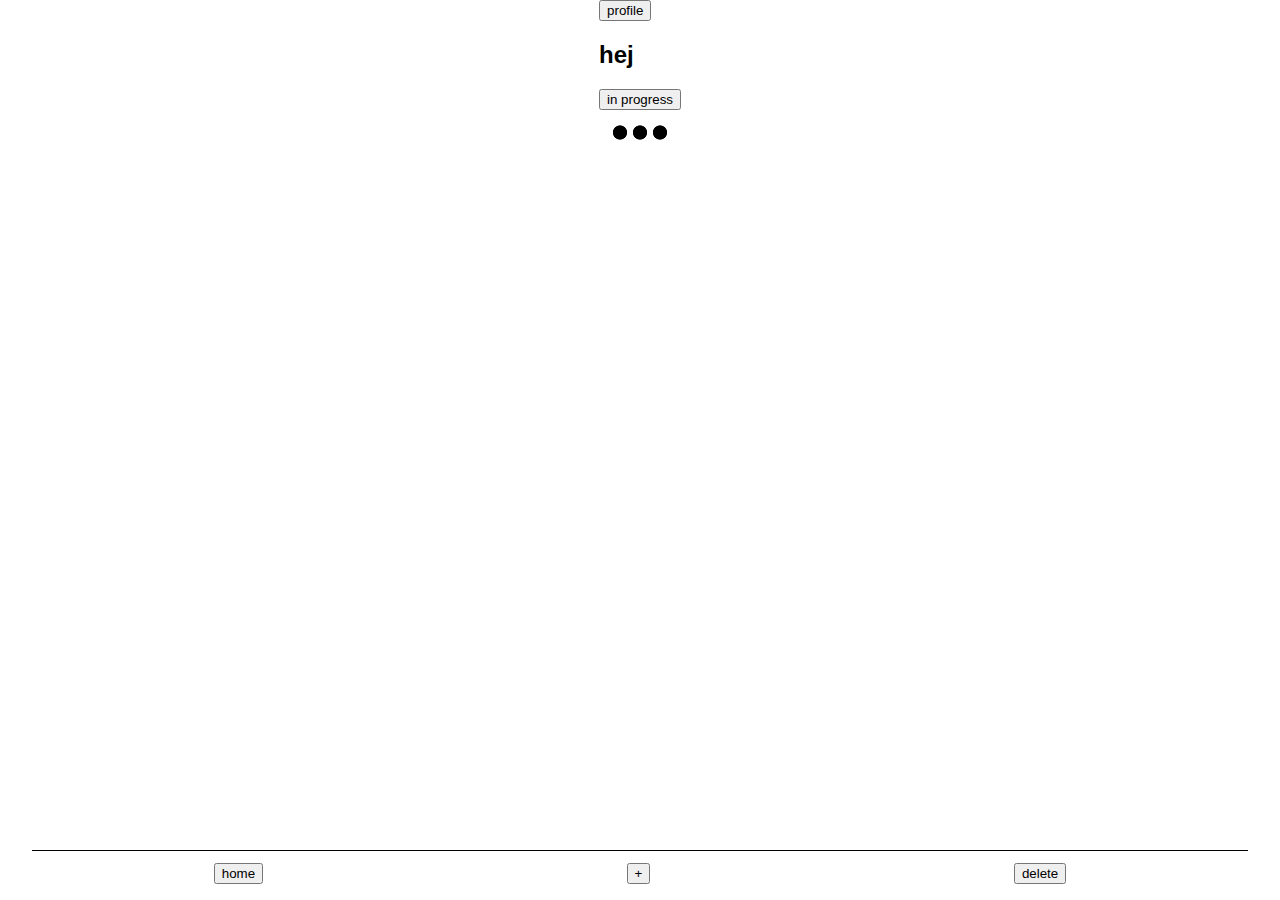
==== index.html @ ede0f0e0 "done a lot" ====
<!DOCTYPE html>
<!--[if lt IE 7]>      <html class="no-js lt-ie9 lt-ie8 lt-ie7"> <![endif]-->
<!--[if IE 7]>         <html class="no-js lt-ie9 lt-ie8"> <![endif]-->
<!--[if IE 8]>         <html class="no-js lt-ie9"> <![endif]-->
<!--[if gt IE 8]>      <html class="no-js"> <!--<![endif]-->
<html>
    <head>
        <meta charset="utf-8">
        <meta http-equiv="X-UA-Compatible" content="IE=edge">
        <title></title>
        <meta name="description" content="">
        <meta name="viewport" content="width=device-width, initial-scale=1">
        <link rel="stylesheet" href="assets/css/site.css"> 
         <script src="assets/js/app.js" defer></script>
    </head>
    <body>
     <header>
      
        <button id="profileButton">profile</button>
        <h2 id="nameField">hej</h2>
        <button id="inProgressButton">in progress</button>
     </header>
<main id="mainContent" class="loader">

</main>
<footer>
    <button id="homeButton">home</button>
    <button id="newButton">+</button>
    <button id="deleteButton">delete</button>
</footer>
    </body>
</html>
---- assets/css/site.css ----
body {
    background-color: rgb(255, 255, 255);
    margin: 0px;
    padding: 0px;
    font-family: 'Arial', sans-serif;
    font-size: 16px;
    display: flex;
    flex-direction: column;
 
    align-items: center;
}

footer {
    position: fixed;
width: 95%;
    background-color: rgb(255, 255, 255);
    bottom: 0px;
   
    margin-bottom: 0px;
    padding-top: 12px;
    padding-bottom: 16px;
    border-top: 1px black solid;
    display: flex;
    flex-direction: row;
    justify-content: space-around;
    align-items: center;    

}
main {
    width: 100%;
    background-color: rgb(243, 231, 163);
    margin-left: 8px;
    margin-right: 8px;
    margin-top: 8px;
    margin-bottom: 16px;
    display: flex;
    flex-direction: column;
}


.loader {
    width: 60px;
    aspect-ratio: 2;
    --_g: no-repeat radial-gradient(circle closest-side,#000 90%,#0000);
    background: 
      var(--_g) 0%   50%,
      var(--_g) 50%  50%,
      var(--_g) 100% 50%;
    background-size: calc(100%/3) 50%;
    animation: l3 1s infinite linear;
  }
  @keyframes l3 {
      20%{background-position:0%   0%, 50%  50%,100%  50%}
      40%{background-position:0% 100%, 50%   0%,100%  50%}
      60%{background-position:0%  50%, 50% 100%,100%   0%}
      80%{background-position:0%  50%, 50%  50%,100% 100%}
  }
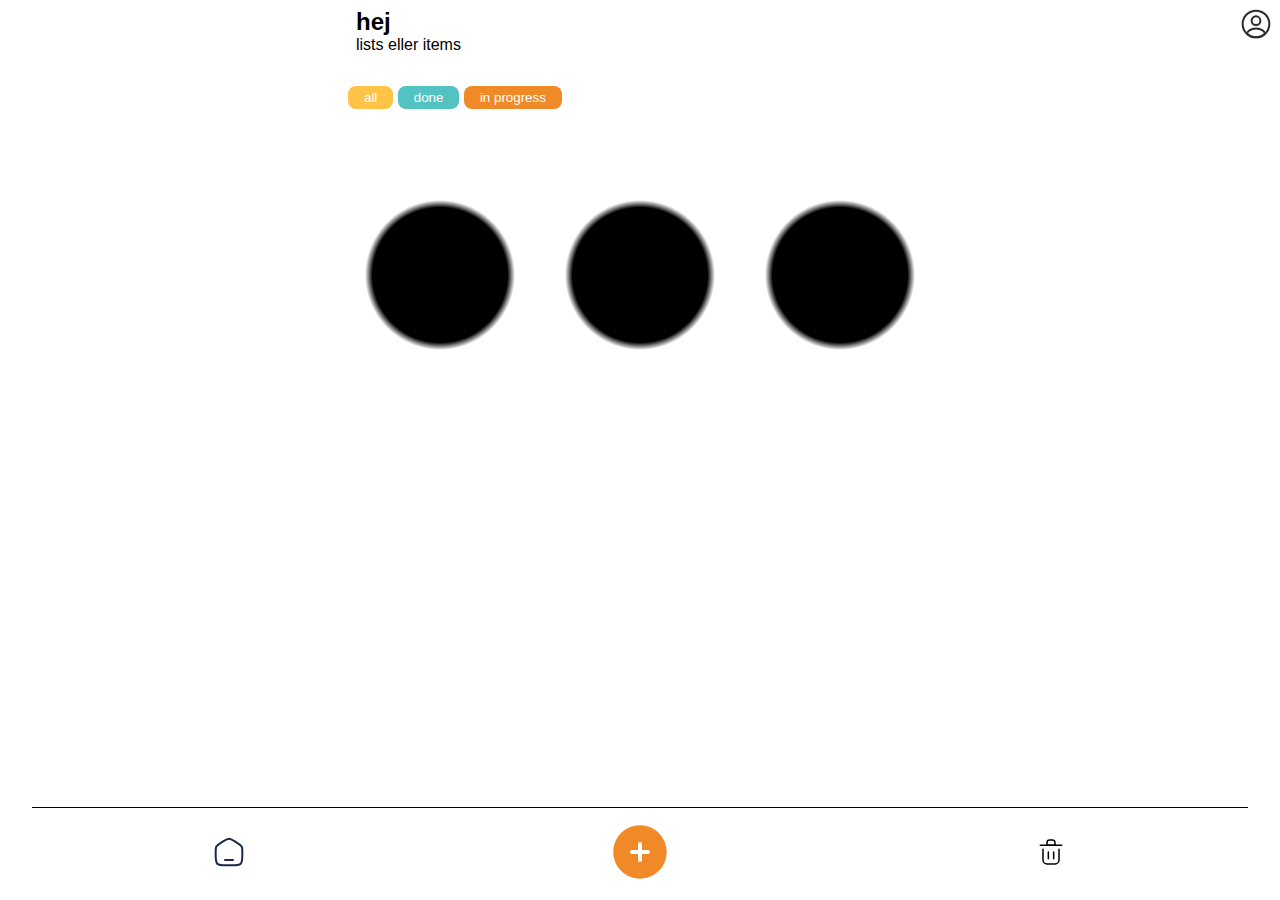
==== commit ab6a691a: "styling" ====
--- a/index.html
+++ b/index.html
@@ -15,18 +15,35 @@
     </head>
     <body>
      <header>
-      
-        <button id="profileButton">profile</button>
-        <h2 id="nameField">hej</h2>
-        <button id="inProgressButton">in progress</button>
+
+        <section id="headerTop">
+            <section id="headerInfo">
+               <h2 id="nameField">hej</h2> 
+               <span id="headerDescription">lists eller items</span>
+            </section>
+            
+               <img id="profileButton" src="assets/img/profile.svg" alt="profile">
+        </section>
+
+        <section id="headerBottom">
+            <button id="allButton">all</button> 
+            <button id="doneButton">done</button> 
+           <button id="inProgressButton">in progress</button>  
+        </section>
+       
      </header>
+
 <main id="mainContent" class="loader">
 
 </main>
 <footer>
-    <button id="homeButton">home</button>
-    <button id="newButton">+</button>
-    <button id="deleteButton">delete</button>
+    
+    <img id="homeButton" src="assets/img/home.svg" alt="home">
+    <img id="newButton" src="assets/img/add.svg" alt="new">
+    <img id="deleteButton" src="assets/img/delete.svg" alt="delete">
+   
 </footer>
+
+
     </body>
 </html>--- a/assets/css/site.css
+++ b/assets/css/site.css
@@ -1,21 +1,105 @@
+/*CSS color vars from color picker*/
+:root {
+ /*    --color-inProgress:#5593f3; */
+    --color-all:#ffc348;
+    --color-done:#52c2c3;
+    --color-inProgress:#f08928;
+    }
+
 body {
     background-color: rgb(255, 255, 255);
     margin: 0px;
     padding: 0px;
     font-family: 'Arial', sans-serif;
-    font-size: 16px;
     display: flex;
     flex-direction: column;
- 
-    align-items: center;
-}
+    align-items: center;
+    max-width: 600px;
+    margin: 0 auto;
+}
+
+h1 h2 h3 h4 h5 h6 {
+    margin: 0px;
+    padding: 0px;
+    box-sizing: border-box;
+}
+
+header{
+    width: 100%;
+    background-color: rgb(255, 255, 255);
+    padding: 8px;
+    box-sizing: border-box;
+
+}
+
+#headerTop{
+    display: flex;
+    flex-direction: row;
+    justify-content: space-between;
+    align-items: center;
+    width: 100%;
+    padding-left: 8px;
+    padding-right: 8px;
+}
+
+#headerInfo{
+    display: flex;
+    flex-direction: column;
+   
+}
+
+#headerInfo h2{
+margin: 0px;
+padding: 0px;
+box-sizing: border-box;
+}
+
+
+header button{
+    background-color: rgb(248, 123, 7);
+    color: rgb(255, 255, 255);
+    border: none;
+    border-radius: 8px;
+    cursor: pointer;
+    padding-left: 16px;
+    padding-right: 16px;
+    padding-top: 4px;
+    padding-bottom: 4px;
+
+    margin: 0px;
+    box-sizing: border-box;
+}
+
+
+
+#headerBottom{
+    margin-top: 32px;
+}
+
+#doneButton{
+    background-color:var(--color-done);
+    color: rgb(255, 255, 255);
+}
+
+#inProgressButton{
+    background-color: var(--color-inProgress);
+    color: rgb(255, 255, 255);
+}
+
+#allButton{
+    background-color: var(--color-all);
+    color: rgb(255, 255, 255);
+}
+
+
+
 
 footer {
     position: fixed;
-width: 95%;
-    background-color: rgb(255, 255, 255);
+    width: 95%;
+    background-color: rgb(255, 255, 255);
+    border-top: #000000 solid 1px;
     bottom: 0px;
-   
     margin-bottom: 0px;
     padding-top: 12px;
     padding-bottom: 16px;
@@ -23,35 +107,102 @@
     display: flex;
     flex-direction: row;
     justify-content: space-around;
-    align-items: center;    
-
-}
-main {
+    align-items: center;
+
+}
+
+
+#mainContent {
     width: 100%;
-    background-color: rgb(243, 231, 163);
+    display: flex;
+    flex-direction: column;
+    align-items: center;
+    justify-content: center;
+    padding: 0px;
     margin-left: 8px;
     margin-right: 8px;
     margin-top: 8px;
     margin-bottom: 16px;
-    display: flex;
-    flex-direction: column;
-}
+
+
+
+}
+
 
 
 .loader {
     width: 60px;
     aspect-ratio: 2;
-    --_g: no-repeat radial-gradient(circle closest-side,#000 90%,#0000);
-    background: 
-      var(--_g) 0%   50%,
-      var(--_g) 50%  50%,
-      var(--_g) 100% 50%;
+    --_g: no-repeat radial-gradient(circle closest-side, #000 90%, #0000);
+    background:
+        var(--_g) 0% 50%,
+        var(--_g) 50% 50%,
+        var(--_g) 100% 50%;
     background-size: calc(100%/3) 50%;
     animation: l3 1s infinite linear;
-  }
-  @keyframes l3 {
-      20%{background-position:0%   0%, 50%  50%,100%  50%}
-      40%{background-position:0% 100%, 50%   0%,100%  50%}
-      60%{background-position:0%  50%, 50% 100%,100%   0%}
-      80%{background-position:0%  50%, 50%  50%,100% 100%}
-  }
+}
+
+@keyframes l3 {
+    20% {
+        background-position: 0% 0%, 50% 50%, 100% 50%
+    }
+
+    40% {
+        background-position: 0% 100%, 50% 0%, 100% 50%
+    }
+
+    60% {
+        background-position: 0% 50%, 50% 100%, 100% 0%
+    }
+
+    80% {
+        background-position: 0% 50%, 50% 50%, 100% 100%
+    }
+}
+
+.todoListItem {
+display: flex;
+    flex-direction: row;
+    justify-content: space-between;
+    align-items: top;
+    padding-left: 8px;
+    margin: 4px 0px;
+    background-color: rgb(255, 255, 255);
+    border: #000000 solid 1px;
+    border-radius: 8px;
+    box-shadow: 0px 2px 4px rgba(0, 0, 0, 1);
+    width: 90%;
+}
+
+.todoListItem:hover {
+    background-color: rgb(240, 240, 240);
+    cursor: pointer;
+}
+
+.deleteIcon{
+    width: 30px;
+    height: 30px;
+
+}
+#profileButton{
+    position: absolute;
+    top: 8px;
+    right: 8px;
+    width: 32px;
+    height: 32px;
+}
+
+#deleteButton{
+    width: 32px;
+    height: 32px;
+}
+
+#homeButton{
+    width: 32px;
+    height: 32px;
+}
+
+#newButton{
+    width: 64px;
+    height: 64px;
+}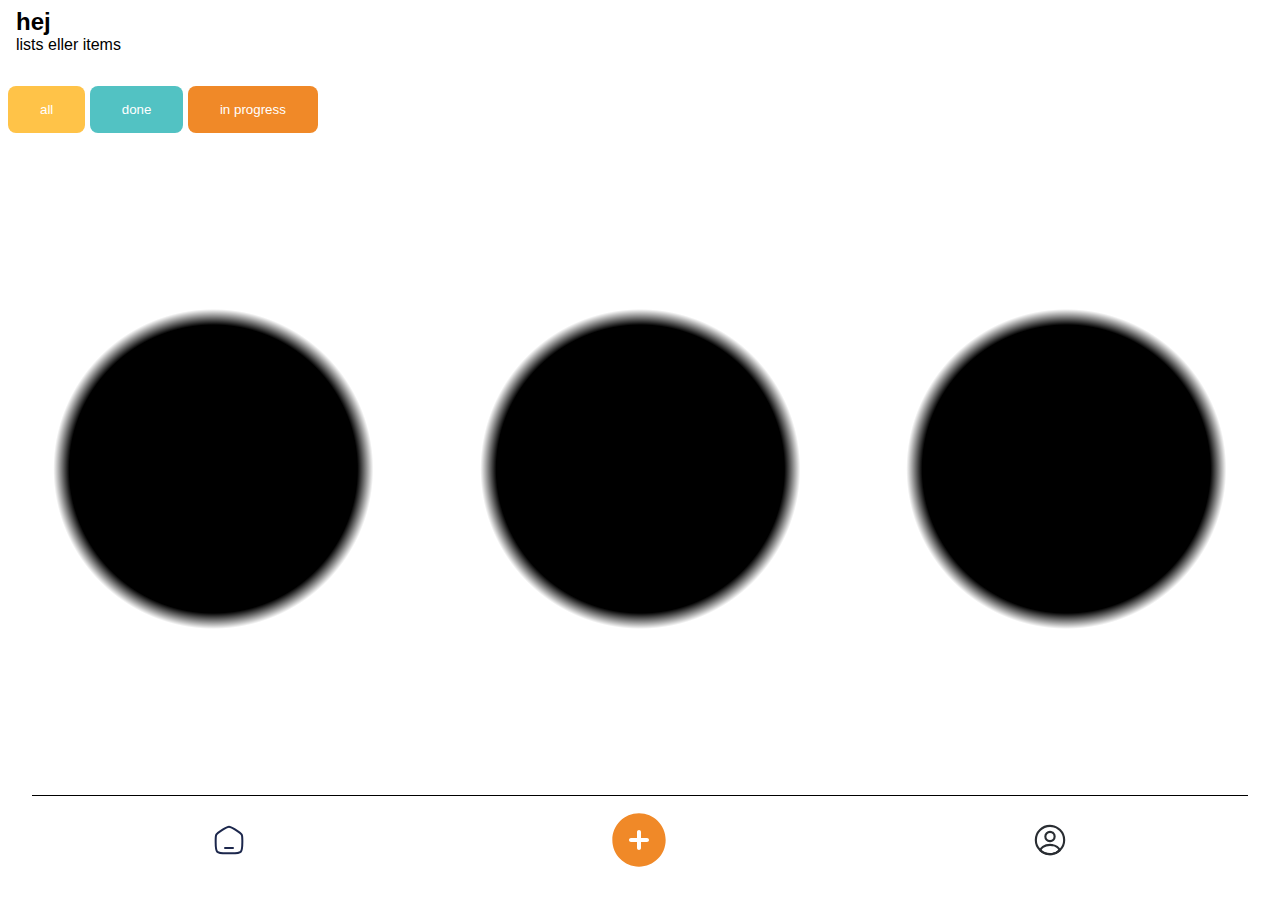
==== commit d546dd6e: "refactor med procent opsætning" ====
--- a/index.html
+++ b/index.html
@@ -22,7 +22,7 @@
                <span id="headerDescription">lists eller items</span>
             </section>
             
-               <img id="profileButton" src="assets/img/profile.svg" alt="profile">
+            <!--    <img id="profileButton" src="assets/img/profile.svg" alt="profile"> -->
         </section>
 
         <section id="headerBottom">
@@ -40,8 +40,9 @@
     
     <img id="homeButton" src="assets/img/home.svg" alt="home">
     <img id="newButton" src="assets/img/add.svg" alt="new">
-    <img id="deleteButton" src="assets/img/delete.svg" alt="delete">
-   
+    <img id="profileButton" src="assets/img/profile.svg" alt="profile">
+   <!--  <img id="deleteButton" src="assets/img/delete.svg" alt="delete">
+    -->
 </footer>
 
 
--- a/assets/css/site.css
+++ b/assets/css/site.css
@@ -1,21 +1,24 @@
 /*CSS color vars from color picker*/
 :root {
- /*    --color-inProgress:#5593f3; */
-    --color-all:#ffc348;
-    --color-done:#52c2c3;
-    --color-inProgress:#f08928;
-    }
+    /*    --color-inProgress:#5593f3; */
+    --color-all: #ffc348;
+    --color-done: #52c2c3;
+    --color-inProgress: #f08928;
+    --color-ok:  #52c37d;
+    --color-delete: #f34848;
+}
 
 body {
     background-color: rgb(255, 255, 255);
     margin: 0px;
     padding: 0px;
     font-family: 'Arial', sans-serif;
+
     display: flex;
     flex-direction: column;
     align-items: center;
-    max-width: 600px;
-    margin: 0 auto;
+   
+
 }
 
 h1 h2 h3 h4 h5 h6 {
@@ -24,7 +27,52 @@
     box-sizing: border-box;
 }
 
-header{
+p{
+    margin: 0px;
+    padding: 0px;
+    box-sizing: border-box;
+}
+
+input{
+    width: 100%;
+    padding: 12px;
+    border-radius: 8px;
+    border: #000000 solid 1px;
+    box-sizing: border-box;
+    margin-bottom: 16px;
+}
+
+.okButton{
+    background-color: var(--color-ok);
+    color: rgb(255, 255, 255);
+    border: none;
+    border-radius: 8px;
+    cursor: pointer;
+    padding-left: 32px;
+    padding-right: 32px;
+    padding-top: 16px;
+    padding-bottom: 16px;
+
+    margin: 8px;
+    box-sizing: border-box;
+}
+
+.cancelButton{
+    background-color: var(--color-delete);
+    color: rgb(255, 255, 255);
+    border: none;
+    border-radius: 8px;
+    cursor: pointer;
+    padding-left: 32px;
+    padding-right: 32px;
+    padding-top: 16px;
+    padding-bottom: 16px;
+
+    margin: 8px;
+    box-sizing: border-box;
+}
+
+header {
     width: 100%;
     background-color: rgb(255, 255, 255);
     padding: 8px;
@@ -32,7 +80,7 @@
 
 }
 
-#headerTop{
+#headerTop {
     display: flex;
     flex-direction: row;
     justify-content: space-between;
@@ -42,51 +90,51 @@
     padding-right: 8px;
 }
 
-#headerInfo{
-    display: flex;
-    flex-direction: column;
-   
-}
-
-#headerInfo h2{
-margin: 0px;
-padding: 0px;
-box-sizing: border-box;
-}
-
-
-header button{
+#headerInfo {
+    display: flex;
+    flex-direction: column;
+
+}
+
+#headerInfo h2 {
+    margin: 0px;
+    padding: 0px;
+    box-sizing: border-box;
+}
+
+
+header button {
     background-color: rgb(248, 123, 7);
     color: rgb(255, 255, 255);
     border: none;
     border-radius: 8px;
     cursor: pointer;
-    padding-left: 16px;
-    padding-right: 16px;
-    padding-top: 4px;
-    padding-bottom: 4px;
-
-    margin: 0px;
-    box-sizing: border-box;
-}
-
-
-
-#headerBottom{
+    padding-left: 32px;
+    padding-right: 32px;
+    padding-top: 16px;
+    padding-bottom: 16px;
+
+    margin: 0px;
+    box-sizing: border-box;
+}
+
+
+
+#headerBottom {
     margin-top: 32px;
 }
 
-#doneButton{
-    background-color:var(--color-done);
-    color: rgb(255, 255, 255);
-}
-
-#inProgressButton{
+#doneButton {
+    background-color: var(--color-done);
+    color: rgb(255, 255, 255);
+}
+
+#inProgressButton {
     background-color: var(--color-inProgress);
     color: rgb(255, 255, 255);
 }
 
-#allButton{
+#allButton {
     background-color: var(--color-all);
     color: rgb(255, 255, 255);
 }
@@ -100,7 +148,7 @@
     background-color: rgb(255, 255, 255);
     border-top: #000000 solid 1px;
     bottom: 0px;
-    margin-bottom: 0px;
+    margin-bottom: 12px;
     padding-top: 12px;
     padding-bottom: 16px;
     border-top: 1px black solid;
@@ -118,13 +166,11 @@
     flex-direction: column;
     align-items: center;
     justify-content: center;
-    padding: 0px;
+
     margin-left: 8px;
     margin-right: 8px;
     margin-top: 8px;
     margin-bottom: 16px;
-
-
 
 }
 
@@ -160,18 +206,69 @@
     }
 }
 
+.profileView {
+    width: 90%;
+    display: flex;
+    flex-direction: column;
+    justify-content: center;
+
+    padding: 8px;
+
+    box-sizing: border-box;
+
+    border-top: #000000 solid 1px;
+
+}
+
+.profileView h2 {
+    margin: 0px;
+    padding: 0px;
+    box-sizing: border-box;
+}
+.profileView p {
+    margin: 0px;
+    margin-bottom: 16px;
+    padding: 0px;
+    box-sizing: border-box;
+}
+
+
+#profileButtons {
+   
+    display: flex;
+    flex-direction: column;
+    justify-content: space-between;
+   
+    color: rgb(255, 255, 255);
+    border: none;
+    border-radius: 8px;
+    cursor: pointer;
+    margin: 8px;
+
+    padding-left: 16px;
+    padding-right: 16px;
+    padding-top: 8px;
+    padding-bottom: 8px;
+
+    margin: 0px;
+    box-sizing: border-box;
+}
+
+
+
+
 .todoListItem {
-display: flex;
+    width: 90%;
+    display: flex;
     flex-direction: row;
     justify-content: space-between;
     align-items: top;
-    padding-left: 8px;
-    margin: 4px 0px;
+    padding: 8px;
     background-color: rgb(255, 255, 255);
     border: #000000 solid 1px;
     border-radius: 8px;
     box-shadow: 0px 2px 4px rgba(0, 0, 0, 1);
-    width: 90%;
+
 }
 
 .todoListItem:hover {
@@ -179,12 +276,25 @@
     cursor: pointer;
 }
 
-.deleteIcon{
-    width: 30px;
-    height: 30px;
-
-}
-#profileButton{
+.deleteIcon {
+    margin-top: 8px;
+    width: 32px;
+    height: 32px;
+
+}
+.todoListItem h3 {
+  
+    margin: 0px;
+    padding: 0px;
+    box-sizing: border-box;
+}
+.todoListItem p {
+    margin: 0px;
+    padding: 0px;
+    box-sizing: border-box;
+}
+
+/* #profileButton {
     position: absolute;
     top: 8px;
     right: 8px;
@@ -192,17 +302,101 @@
     height: 32px;
 }
 
-#deleteButton{
+#deleteButton {
     width: 32px;
     height: 32px;
-}
-
-#homeButton{
+} */
+
+#profileButton {
+    width: 34px;
+    height: 34px;
+}
+
+#homeButton {
     width: 32px;
     height: 32px;
 }
 
-#newButton{
+#newButton {
     width: 64px;
     height: 64px;
-}+}
+
+/* edit overlays --------------------------------------------- */
+.newItemView {
+    width: 90%;
+    display: flex;
+    flex-direction: column;
+    justify-content: center;
+
+    padding: 8px;
+
+    box-sizing: border-box;
+
+    border-top: #000000 solid 1px;
+
+}
+
+.newItemView h2 {
+    margin: 0px;
+    padding: 0px;
+    box-sizing: border-box;
+}
+.newItemView p {
+    margin: 0px;
+    margin-bottom: 16px;
+    padding: 0px;
+    box-sizing: border-box;
+}
+
+
+
+
+
+.deleteOverlay {
+    width: 90%;
+    display: flex;
+    flex-direction: column;
+    justify-content: center;
+
+    padding: 8px;
+
+    box-sizing: border-box;
+
+    border-top: #000000 solid 1px;
+
+}
+
+.deleteOverlay h2 {
+    margin: 0px;
+    padding: 0px;
+    box-sizing: border-box;
+}
+.deleteOverlay p {
+    margin: 0px;
+    margin-bottom: 16px;
+    padding: 0px;
+    box-sizing: border-box;
+}
+
+
+/* #profileButtons {
+   
+    display: flex;
+    flex-direction: column;
+    justify-content: space-between;
+   
+    color: rgb(255, 255, 255);
+    border: none;
+    border-radius: 8px;
+    cursor: pointer;
+    margin: 8px;
+
+    padding-left: 16px;
+    padding-right: 16px;
+    padding-top: 8px;
+    padding-bottom: 8px;
+
+    margin: 0px;
+    box-sizing: border-box;
+} */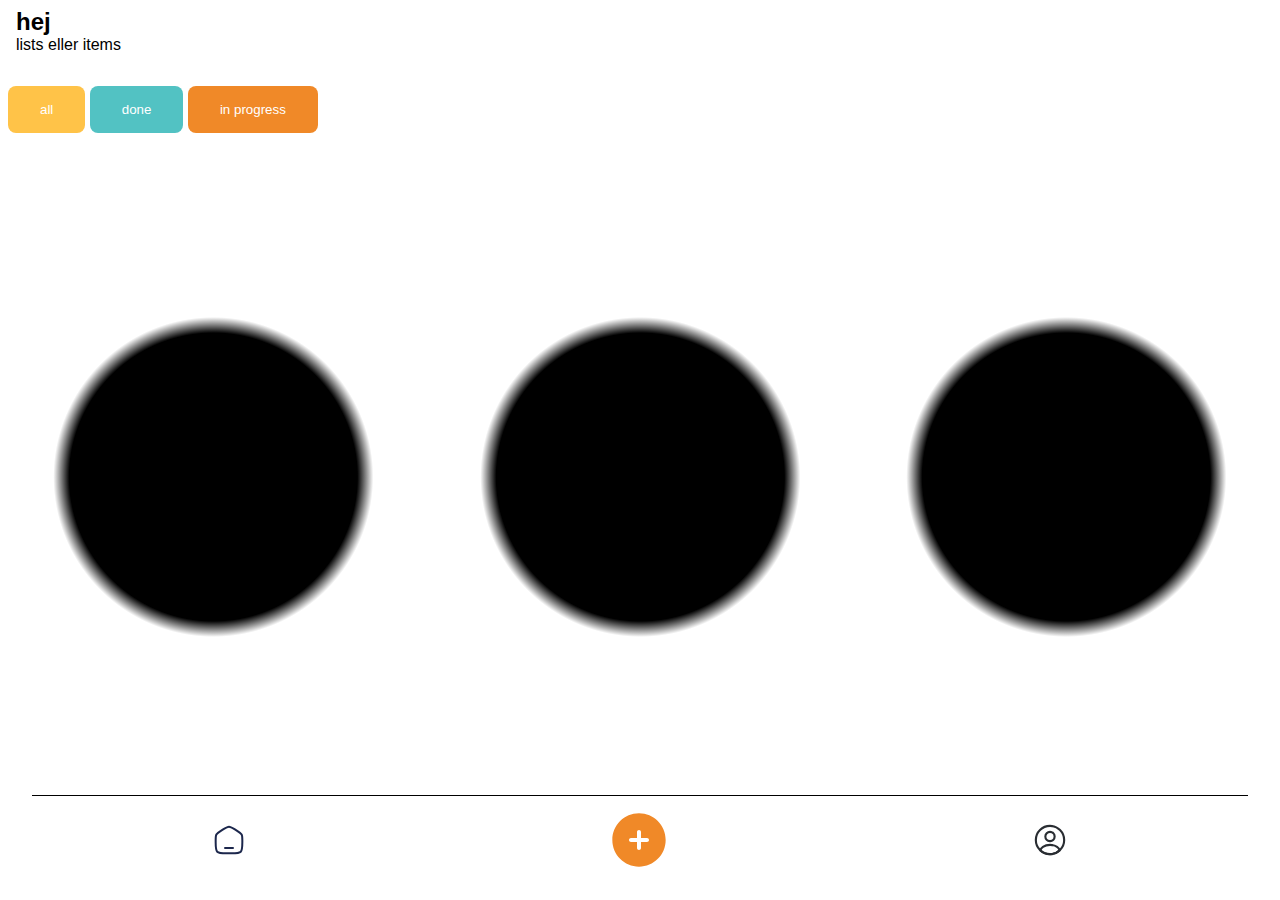
==== commit 5193c70d: "fixed zoom on ios probably?" ====
--- a/index.html
+++ b/index.html
@@ -9,7 +9,7 @@
         <meta http-equiv="X-UA-Compatible" content="IE=edge">
         <title></title>
         <meta name="description" content="">
-        <meta name="viewport" content="width=device-width, initial-scale=1">
+        <meta name="viewport" content="width=device-width, initial-scale=1, maximum-scale=1, user-scalable=no">
         <link rel="stylesheet" href="assets/css/site.css"> 
          <script src="assets/js/app.js" defer></script>
     </head>
--- a/assets/css/site.css
+++ b/assets/css/site.css
@@ -169,7 +169,7 @@
 
     margin-left: 8px;
     margin-right: 8px;
-    margin-top: 8px;
+    margin-top: 16px;
     margin-bottom: 16px;
 
 }
@@ -259,15 +259,16 @@
 
 .todoListItem {
     width: 90%;
+    margin-bottom: 16px;
     display: flex;
     flex-direction: row;
     justify-content: space-between;
     align-items: top;
     padding: 8px;
     background-color: rgb(255, 255, 255);
-    border: #000000 solid 1px;
-    border-radius: 8px;
-    box-shadow: 0px 2px 4px rgba(0, 0, 0, 1);
+    border: #919191 solid 1px;
+    border-radius: 8px;
+    box-shadow: 0px 2px 4px rgb(141, 141, 141);
 
 }
 
@@ -294,18 +295,6 @@
     box-sizing: border-box;
 }
 
-/* #profileButton {
-    position: absolute;
-    top: 8px;
-    right: 8px;
-    width: 32px;
-    height: 32px;
-}
-
-#deleteButton {
-    width: 32px;
-    height: 32px;
-} */
 
 #profileButton {
     width: 34px;
@@ -379,24 +368,3 @@
     box-sizing: border-box;
 }
 
-
-/* #profileButtons {
-   
-    display: flex;
-    flex-direction: column;
-    justify-content: space-between;
-   
-    color: rgb(255, 255, 255);
-    border: none;
-    border-radius: 8px;
-    cursor: pointer;
-    margin: 8px;
-
-    padding-left: 16px;
-    padding-right: 16px;
-    padding-top: 8px;
-    padding-bottom: 8px;
-
-    margin: 0px;
-    box-sizing: border-box;
-} */